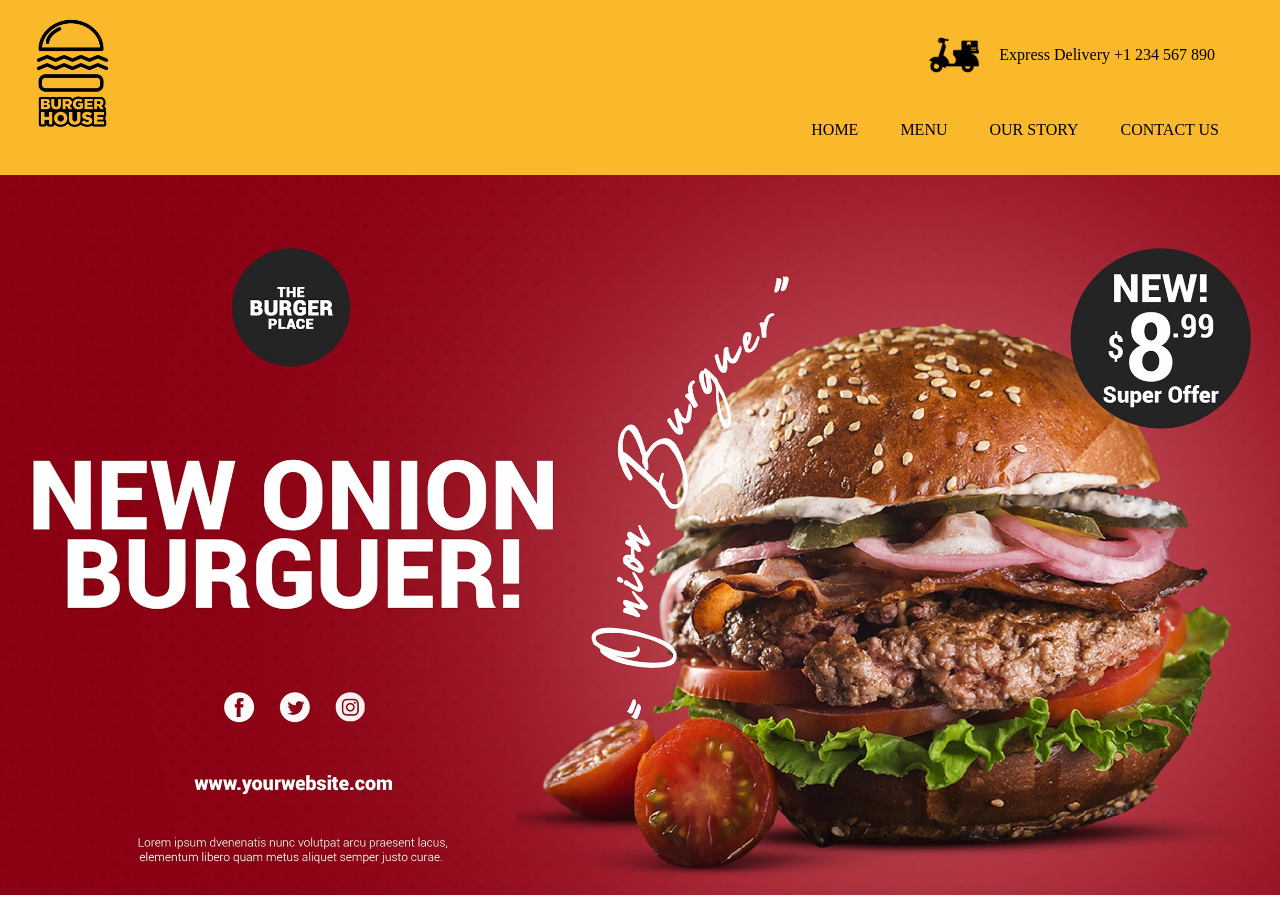
==== burger-house/index.html @ e33a1698 "feat: added navbar and top ad" ====
<!DOCTYPE html>
<html lang="en">

<head>
    <meta charset="UTF-8">
    <meta name="viewport" content="width=device-width, initial-scale=1.0">
    <title>Burger House</title>
    <link rel="stylesheet" href="style.css">
</head>

<body>
    <div class="main">
        <nav class="navbar">
            <div class="logo">
                <img src="images/logo.jpg">
            </div>
            <div class="navigation">
                <div class="contact">
                    <img src="images/bike.webp">
                    <p>
                        Express Delivery +1 234 567 890
                    </p>
                </div>
                <div class="links">
                    <ul>
                        <li><a href="#home">HOME</a></li>
                        <li><a href="#menu">MENU</a></li>
                        <li><a href="#story">OUR STORY</a></li>
                        <li><a href="#contact">CONTACT US</a></li>
                    </ul>
                </div>
            </div>
        </nav>
        <div class="banner">
            <img src="images/Banner.jpg">
        </div>
    </div>
</body>

</html>
---- burger-house/style.css ----
body {
    margin: 0;
    padding: 0;
}

.navbar {
    position: fixed;
    width: 100%;
    height: 175px;
    display: flex;
    justify-content: space-between;
    background-color: #fab92b;
}

.navigation {
    margin-top: 10px;
    margin-right: 40px;
}

.contact {
    display: flex;
    justify-content: flex-end;
    align-items: center;
    margin-right: 25px;
}

.contact img {
    width: 50px;
    height: 50px;
    border-radius: 10px;
    margin: 20px;
}

.links ul {
    list-style-type: none;
    margin: 0;
    padding: 0;
    overflow: hidden;
}

.links li {
    float: left;
    margin: 5px;
}

.links li a {
    display: block;
    color: black;
    text-align: center;
    padding: 16px;
    text-decoration: none;
}

.logo img {
    width: 125px;
    height: 125px;
    border-radius: 10px;
    margin: 10px;
}

.banner img {
    padding-top: 175px;
    width: 100%;
}
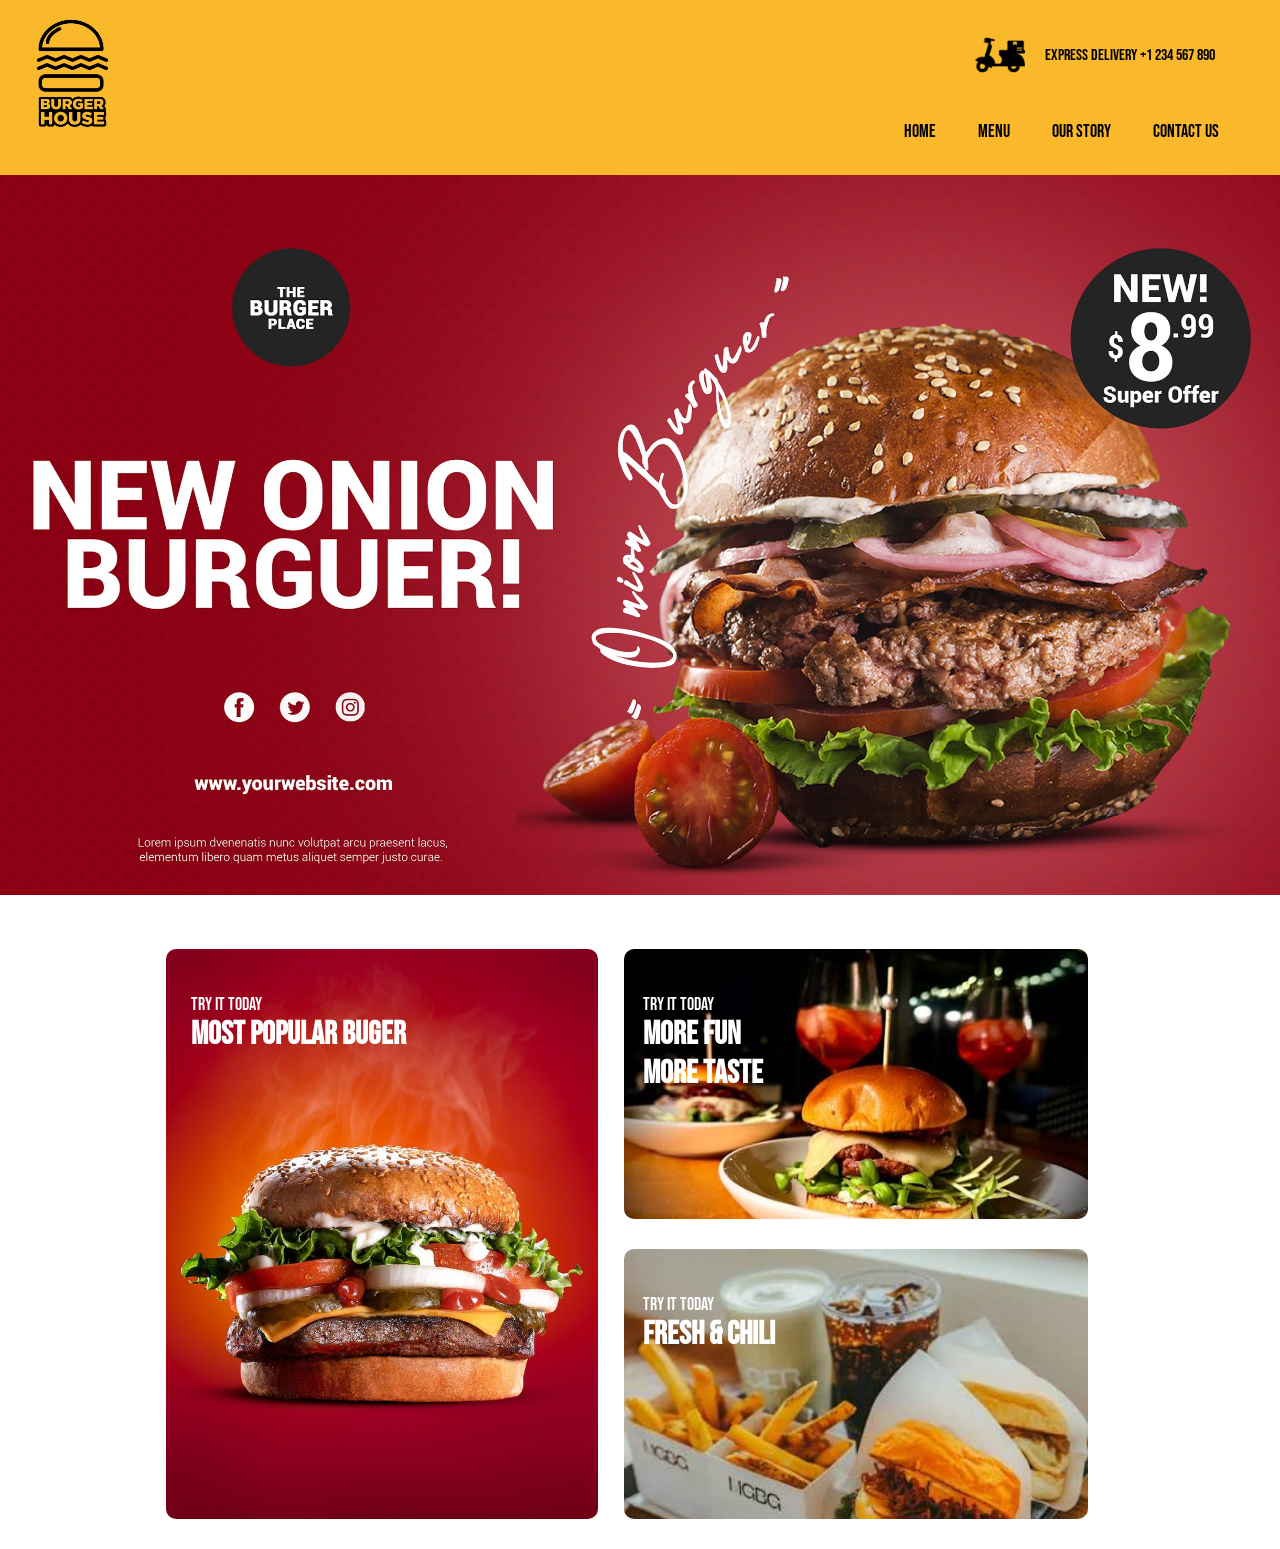
==== commit 1bb7c5a2: "feat: added 'try it now' ads" ====
--- a/burger-house/index.html
+++ b/burger-house/index.html
@@ -6,6 +6,9 @@
     <meta name="viewport" content="width=device-width, initial-scale=1.0">
     <title>Burger House</title>
     <link rel="stylesheet" href="style.css">
+    <style>
+        @import url('https://fonts.googleapis.com/css2?family=Bebas+Neue&display=swap');
+    </style>
 </head>
 
 <body>
@@ -34,6 +37,43 @@
         <div class="banner">
             <img src="images/Banner.jpg">
         </div>
+        <div class="billboard">
+            <div class="big">
+                <img src="images/ad-1.jpg">
+                <div class="content">
+                    <p class="heading">
+                        TRY IT TODAY
+                    </p>
+                    <p class="title">
+                        MOST POPULAR BUGER
+                    </p>
+                </div>
+            </div>
+            <div class="billboard-small">
+                <div class="small">
+                    <img src="images/ad-2.jpg">
+                    <div class="content">
+                        <p class="heading">
+                            TRY IT TODAY
+                        </p>
+                        <p class="title">
+                            MORE FUN</br>MORE TASTE
+                        </p>
+                    </div>
+                </div>
+                <div class="small">
+                    <img src="images/ad-3.jpg">
+                    <div class="content">
+                        <p class="heading">
+                            TRY IT TODAY
+                        </p>
+                        <p class="title">
+                            FRESH & CHILI
+                        </p>
+                    </div>
+                </div>
+            </div>
+        </div>
     </div>
 </body>
 
--- a/burger-house/style.css
+++ b/burger-house/style.css
@@ -1,6 +1,10 @@
 body {
     margin: 0;
     padding: 0;
+}
+
+p, a {
+    font-family: 'Bebas Neue';
 }
 
 .navbar {
@@ -8,6 +12,7 @@
     width: 100%;
     height: 175px;
     display: flex;
+    z-index: 200;
     justify-content: space-between;
     background-color: #fab92b;
 }
@@ -48,6 +53,7 @@
     color: black;
     text-align: center;
     padding: 16px;
+    font-size: large;
     text-decoration: none;
 }
 
@@ -61,4 +67,66 @@
 .banner img {
     padding-top: 175px;
     width: 100%;
+    padding-bottom: 50px;
+}
+
+.billboard {
+    position: relative;
+    display: flex;
+    justify-content: center;
+}
+
+.billboard-small {
+    display: flex;
+    flex-direction: column;
+    position: relative;
+    height: 600px;;
+}
+
+.billboard img {
+    border-radius: 10px;
+    width: 100%;
+    height: 95%;
+    object-fit: cover;
+}
+
+.billboard .content {
+    position: absolute;
+    top: 40px;
+    left: 20px;
+    color: white;
+    padding: 5px;
+}
+
+.big {
+    position: relative;
+    height: 600px;
+}
+
+.small {
+    flex: 1;
+    position: relative;
+    display: flex;
+    justify-content: center;
+    min-height: 0;
+}
+
+.small img {
+    width: 90%;
+    height: 90%;
+}
+
+.small .content {
+    left: 40px;
+}
+
+.billboard .heading {
+    font-size: large;
+    margin: 0;
+}
+
+.billboard .title {
+    font-size: xx-large;
+    font-weight: 700;
+    margin: 0;
 }
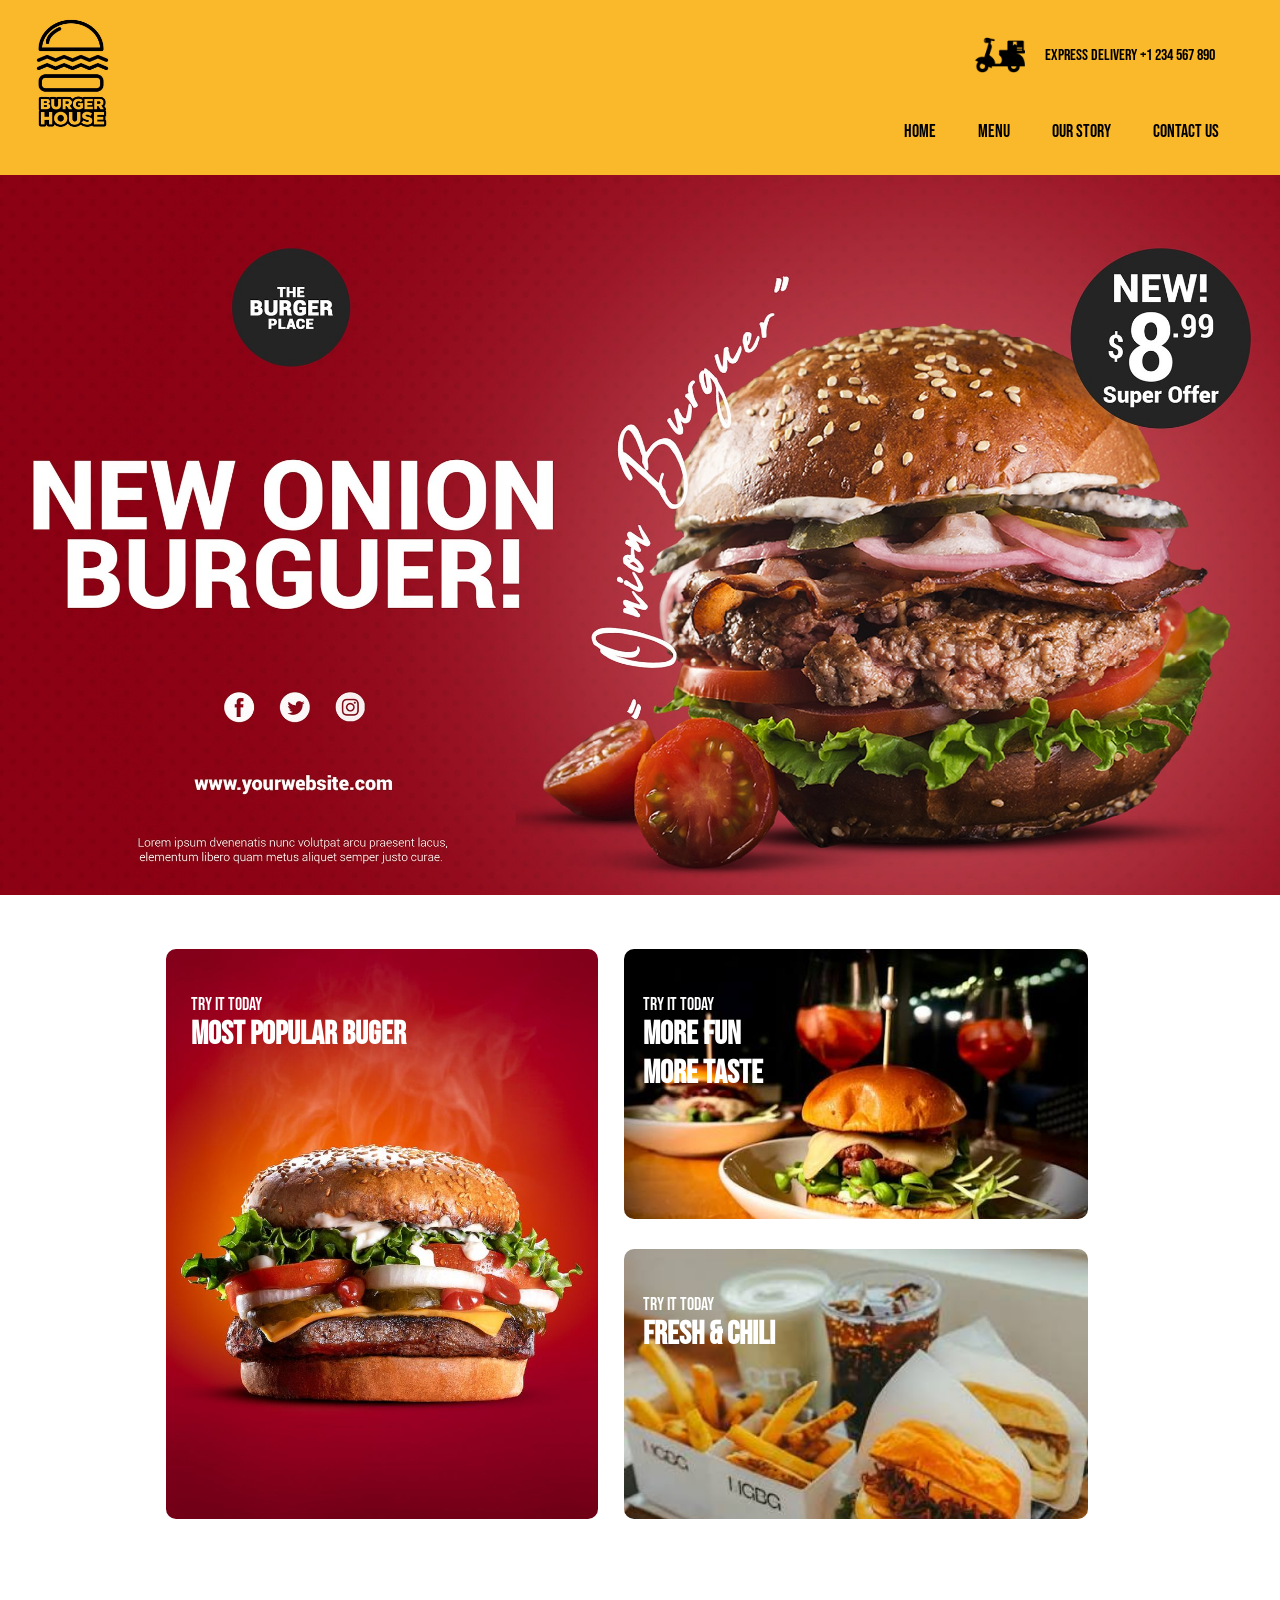
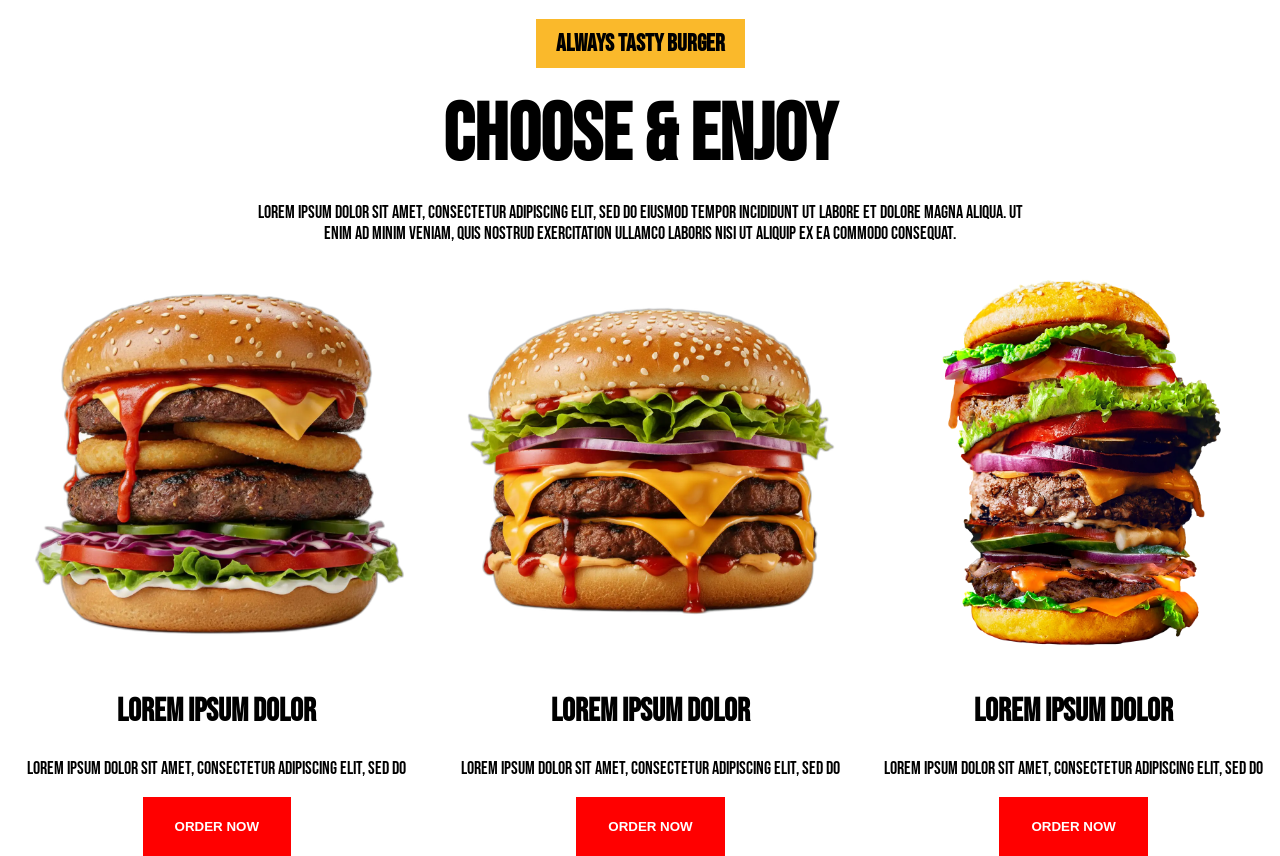
==== commit 8ab210b6: "feat: added menu items" ====
--- a/burger-house/index.html
+++ b/burger-house/index.html
@@ -41,37 +41,52 @@
             <div class="big">
                 <img src="images/ad-1.jpg">
                 <div class="content">
-                    <p class="heading">
-                        TRY IT TODAY
-                    </p>
-                    <p class="title">
-                        MOST POPULAR BUGER
-                    </p>
+                    <p class="heading">TRY IT TODAY</p>
+                    <p class="title">MOST POPULAR BUGER</p>
                 </div>
             </div>
             <div class="billboard-small">
                 <div class="small">
                     <img src="images/ad-2.jpg">
                     <div class="content">
-                        <p class="heading">
-                            TRY IT TODAY
-                        </p>
-                        <p class="title">
-                            MORE FUN</br>MORE TASTE
-                        </p>
+                        <p class="heading">TRY IT TODAY</p>
+                        <p class="title">MORE FUN</br>MORE TASTE</p>
                     </div>
                 </div>
                 <div class="small">
                     <img src="images/ad-3.jpg">
                     <div class="content">
-                        <p class="heading">
-                            TRY IT TODAY
-                        </p>
-                        <p class="title">
-                            FRESH & CHILI
-                        </p>
+                        <p class="heading">TRY IT TODAY</p>
+                        <p class="title">FRESH & CHILI</p>
                     </div>
                 </div>
+            </div>
+        </div>
+        <div class="selection">
+            <h2>ALWAYS TASTY BURGER</h2>
+            <h1>CHOOSE & ENJOY</h1>
+            <p>Lorem ipsum dolor sit amet, consectetur adipiscing elit, sed do eiusmod tempor incididunt ut labore et
+                dolore magna aliqua. Ut enim ad minim veniam, quis nostrud exercitation ullamco laboris nisi ut aliquip
+                ex ea commodo consequat.</p>
+        </div>
+        <div class="menu">
+            <div class="item">
+                <img src="images/borgir-1.webp">
+                <h2>Lorem ipsum dolor</h2>
+                <p>Lorem ipsum dolor sit amet, consectetur adipiscing elit, sed do</p>
+                <button>ORDER NOW</button>
+            </div>
+            <div class="item">
+                <img src="images/borgir-2.webp">
+                <h2>Lorem ipsum dolor</h2>
+                <p>Lorem ipsum dolor sit amet, consectetur adipiscing elit, sed do</p>
+                <button>ORDER NOW</button>
+            </div>
+            <div class="item">
+                <img src="images/borgir-3.png">
+                <h2>Lorem ipsum dolor</h2>
+                <p>Lorem ipsum dolor sit amet, consectetur adipiscing elit, sed do</p>
+                <button>ORDER NOW</button>
             </div>
         </div>
     </div>
--- a/burger-house/style.css
+++ b/burger-house/style.css
@@ -3,7 +3,10 @@
     padding: 0;
 }
 
-p, a {
+p,
+a,
+h1,
+h2 {
     font-family: 'Bebas Neue';
 }
 
@@ -80,7 +83,8 @@
     display: flex;
     flex-direction: column;
     position: relative;
-    height: 600px;;
+    height: 600px;
+    ;
 }
 
 .billboard img {
@@ -129,4 +133,66 @@
     font-size: xx-large;
     font-weight: 700;
     margin: 0;
+}
+
+.selection {
+    margin-top: 50px;
+    display: flex;
+    flex-direction: column;
+    justify-content: center;
+    align-items: center;
+}
+
+.selection h2 {
+    background-color: #fab92b;
+    font-size: x-large;
+    padding-bottom: 10px;
+    padding-left: 20px;
+    padding-top: 10px;
+    padding-right: 20px;
+}
+
+.selection h1 {
+    font-size: 80px;
+    margin: 0;
+}
+
+.selection p {
+    text-align: center;
+    width: 60%;
+    font-size: large;
+}
+
+.menu {
+    position: relative;
+    display: flex;
+    justify-content: space-around;
+    height: 400px;
+    text-align: center;
+}
+
+.menu img {
+    border-radius: 10px;
+    width: 100%;
+    height: 100%;
+    object-fit: cover;
+}
+
+.menu h2 {
+    font-size: xx-large;
+}
+
+.menu p {
+    font-size: large;
+}
+
+.menu button {
+    color: white;
+    font-weight: 700;
+    background-color: red;
+    border-color: transparent;
+    padding-bottom: 20px;
+    padding-left: 30px;
+    padding-top: 20px;
+    padding-right: 30px;
 }
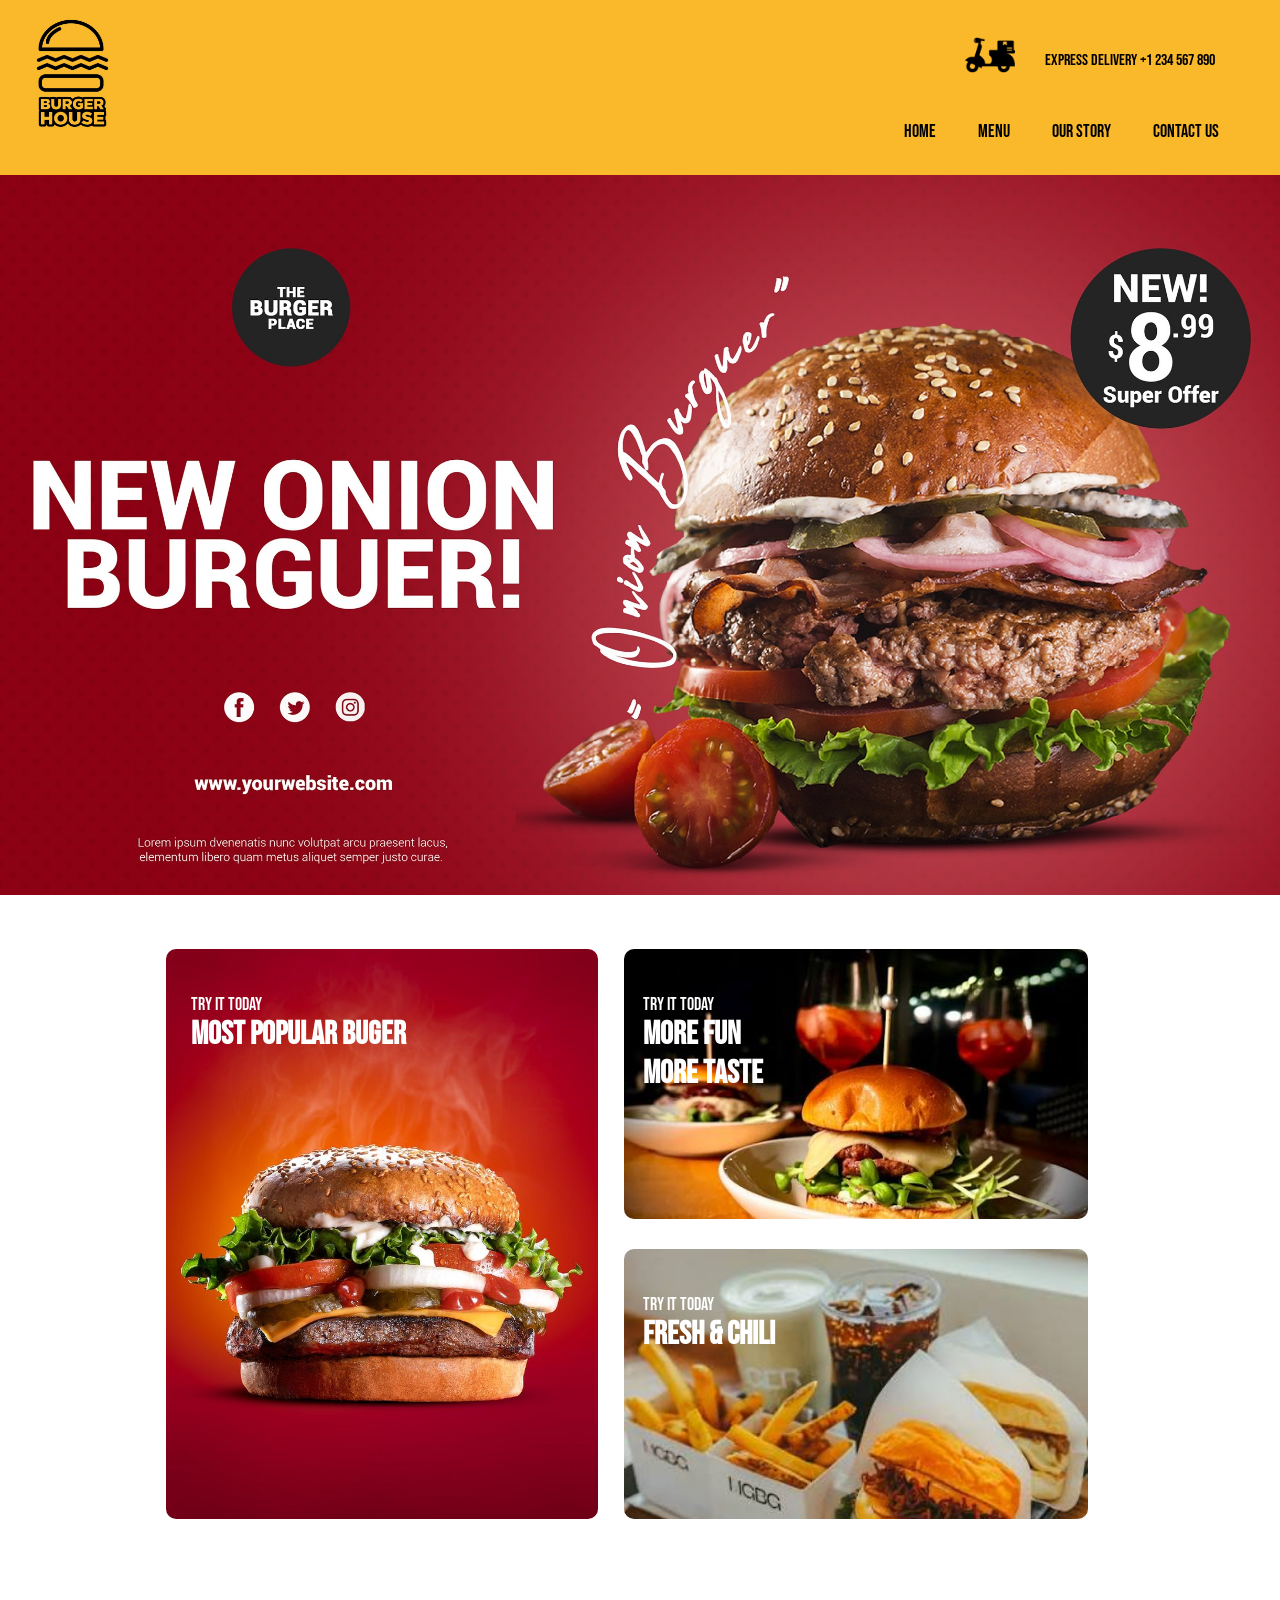
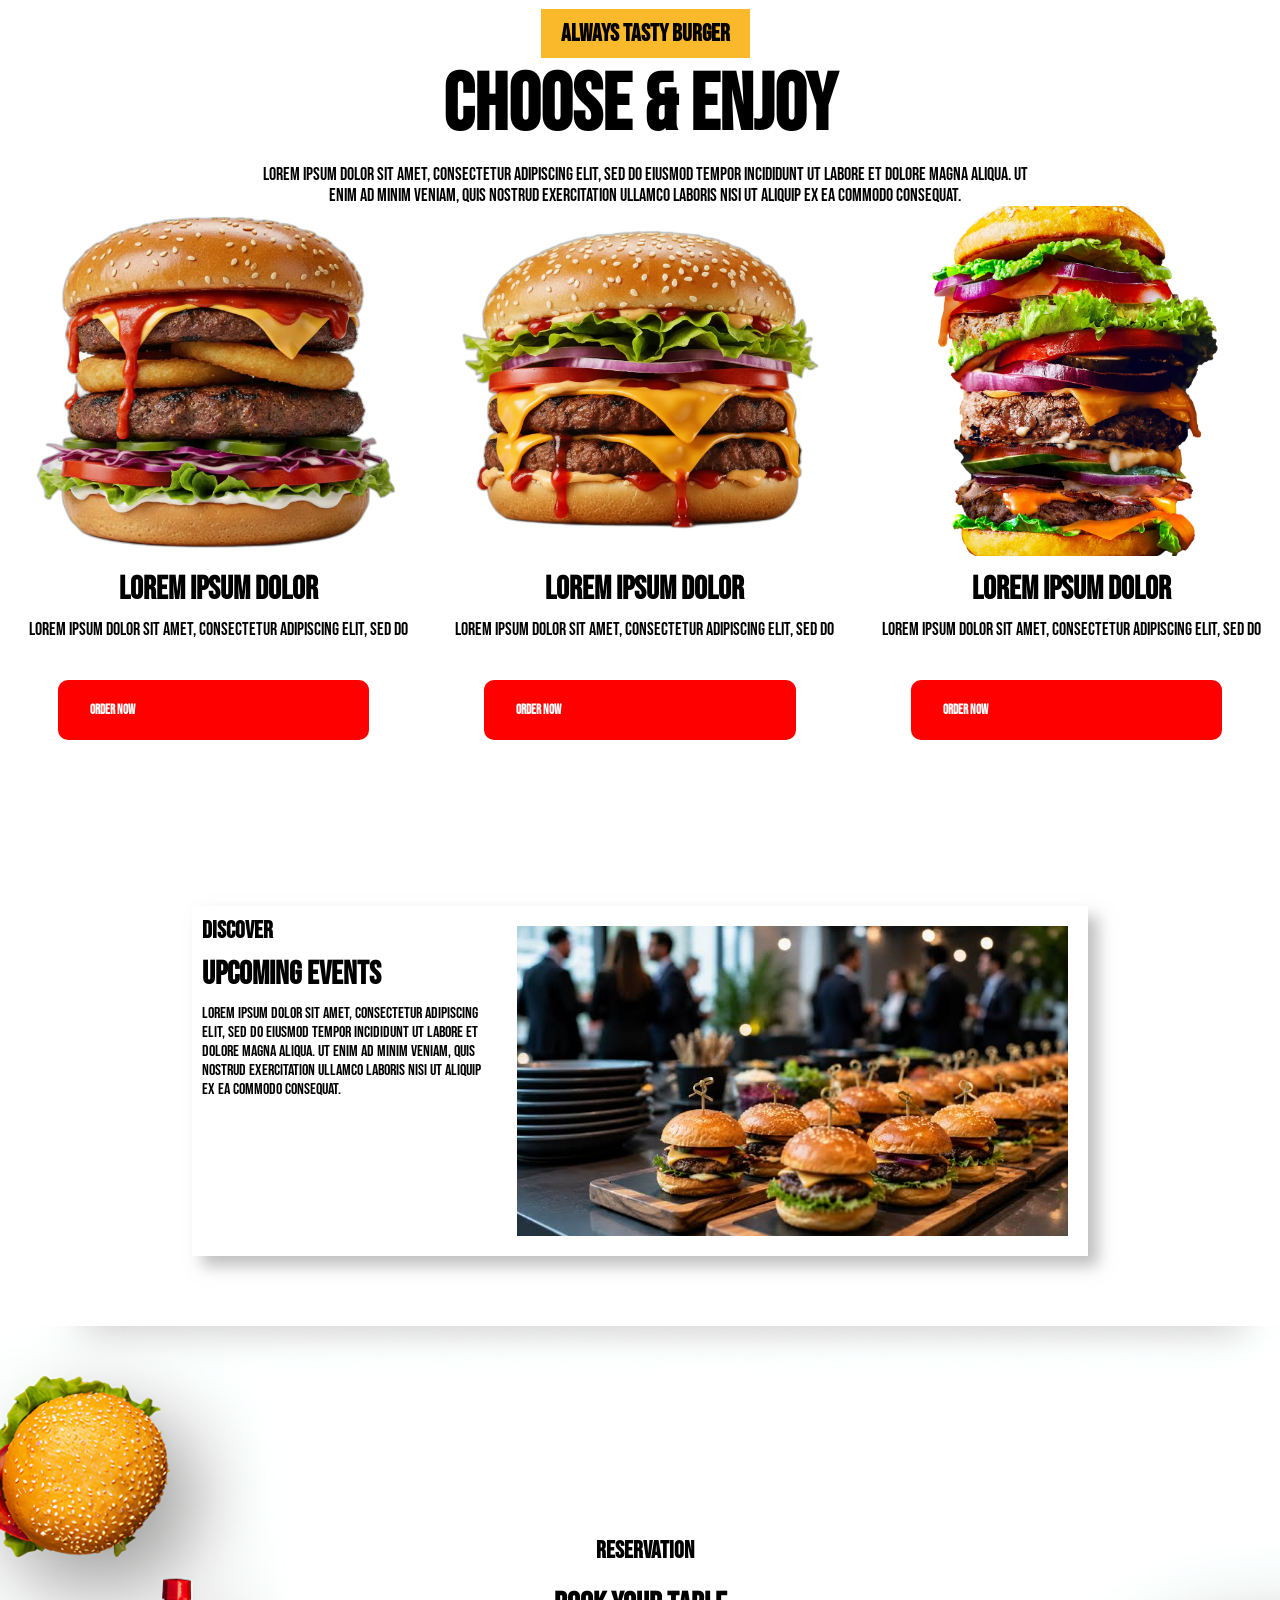
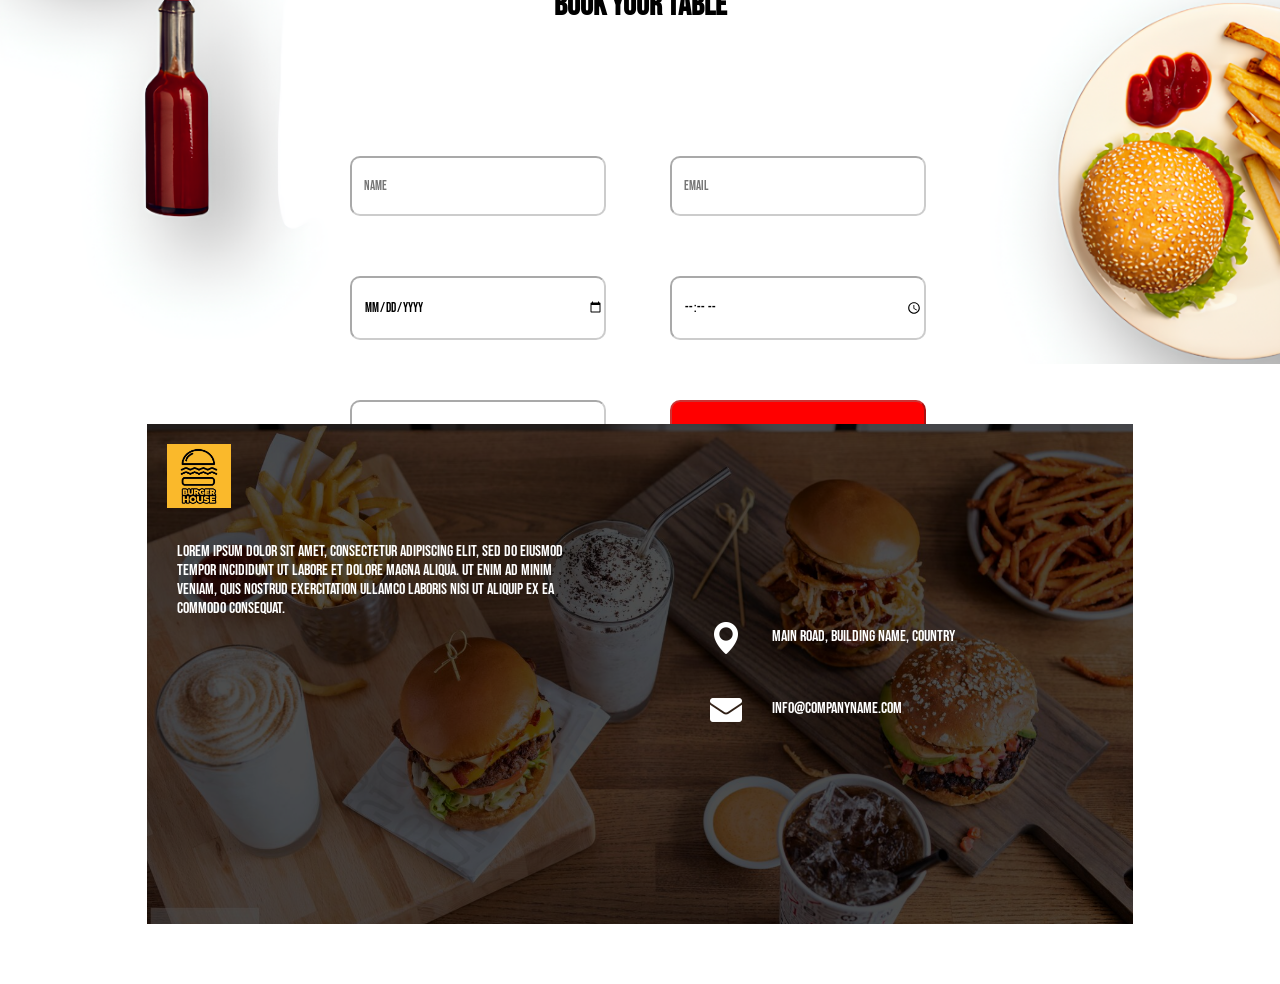
==== commit d7365b34: "feat: added reservation form and footer" ====
--- a/burger-house/index.html
+++ b/burger-house/index.html
@@ -89,6 +89,62 @@
                 <button>ORDER NOW</button>
             </div>
         </div>
+        <div class="discover">
+            <div class="items">
+                <!-- This is supposed to be a dynamic carousel, since no javascript I'll make it static -->
+                <div class="item">
+                    <h2>DISCOVER</h2>
+                    <h1>UPCOMING EVENTS</h1>
+                    <p>Lorem ipsum dolor sit amet, consectetur adipiscing elit, sed do eiusmod tempor incididunt ut
+                        labore et
+                        dolore magna aliqua. Ut enim ad minim veniam, quis nostrud exercitation ullamco laboris nisi ut
+                        aliquip
+                        ex ea commodo consequat.</p>
+                </div class="item">
+                <img src="images/event.jpg">
+            </div>
+        </div>
+        <div class="reservation">
+            <img src="images/bg.png">
+            <div class="title">
+                <h2>RESERVATION</h2>
+                <h1>BOOK YOUR TABLE</h1>
+            </div>
+            <div class="form">
+                <input type="text" name="name" placeholder="NAME">
+                <input type="email" name="email" placeholder="EMAIL">
+                <input type="date" name="date" placeholder="DATE">
+                <input type="time" name="time" placeholder="TIME">
+                <input type="number" name="people" placeholder="PEOPLE">
+                <button type="button">FIND A TABLE</button>
+            </div>
+        </div>
+        <footer>
+            <div class="container">
+                <img src="images/banner-2.jpeg">
+                <div class="info">
+                    <div class="left">
+                        <img src="images/logo.jpg">
+                        <p>Lorem ipsum dolor sit amet, consectetur adipiscing elit, sed do eiusmod tempor incididunt ut
+                            labore et
+                            dolore magna aliqua. Ut enim ad minim veniam, quis nostrud exercitation ullamco laboris nisi
+                            ut
+                            aliquip
+                            ex ea commodo consequat.</p>
+                    </div>
+                    <div class="right">
+                        <div class="loc">
+                            <img src="images/location.png">
+                            <p class="data">main road, building name, country</p>
+                        </div>
+                        <div class="mail">
+                            <img src="images/email.png">
+                            <p class="data">info@companyname.com</p>
+                        </div>
+                    </div>
+                </div>
+            </div>
+        </footer>
     </div>
 </body>
 
--- a/burger-house/style.css
+++ b/burger-house/style.css
@@ -167,14 +167,14 @@
     position: relative;
     display: flex;
     justify-content: space-around;
-    height: 400px;
+    height: 700px;
     text-align: center;
 }
 
 .menu img {
     border-radius: 10px;
     width: 100%;
-    height: 100%;
+    height: 50%;
     object-fit: cover;
 }
 
@@ -184,6 +184,7 @@
 
 .menu p {
     font-size: large;
+    margin-bottom: 10px;
 }
 
 .menu button {
@@ -195,4 +196,156 @@
     padding-left: 30px;
     padding-top: 20px;
     padding-right: 30px;
-}+}
+
+.discover {
+    display: flex;
+    justify-content: center;
+    align-items: center;
+}
+
+.discover .items {
+    display: flex;
+    box-shadow: 10px 10px 15px rgba(128, 128, 128, 0.5);
+    justify-content: center;
+    width: 70%;
+    height: 350px;
+}
+
+.discover .item {
+    flex: 1;
+    min-width: 0;
+}
+
+.discover h1,
+h2,
+p {
+    margin-left: 10px;
+    margin-top: 10px;
+    margin-bottom: 0px;
+}
+
+.discover img {
+    margin: 20px;
+    object-fit: cover;
+}
+
+.reservation {
+    margin-top: 70px;
+    display: flex;
+    justify-content: center;
+    position: relative;
+}
+
+.reservation img {
+    width: 100%;
+}
+
+.reservation .title {
+    top: 200px;
+    display: flex;
+    justify-content: center;
+    align-items: center;
+    flex-direction: column;
+    position: absolute;
+}
+
+.reservation .form {
+    display: grid;
+    position: absolute;
+    width: 50%;
+    top: 400px;
+    grid-template-columns: 1fr 1fr;
+}
+
+.reservation input,
+button {
+    box-sizing: border-box;
+    width: 80%;
+    border-color: rgba(128, 128, 128, 0.404);
+    border-radius: 10px;
+    font-family: 'Bebas Neue';
+    padding-bottom: 20px;
+    padding-top: 20px;
+    padding-left: 12px;
+    margin: 30px;
+    text-align: left;
+    color: black;
+}
+
+.reservation button {
+    background-color: red;
+    color: white;
+    text-align: center;
+    font-size: large;
+}
+
+footer {
+    margin-top: 600px;
+    display: flex;
+    justify-content: center;
+    margin: 60px;
+}
+
+.container {
+    display: flex;
+    justify-content: center;
+    background-color: black;
+    height: 500px;
+    width: 85%;
+    position: relative;
+}
+
+footer img {
+    width: 100%;
+    height: 100%;
+    object-fit: cover;
+    opacity: 0.3;
+}
+
+.info {
+    height: 100%;
+    position: absolute;
+    display: flex;
+    flex-direction: row;
+    color: white;
+}
+
+.info img {
+    width: 64px;
+    height: 64px;
+    opacity: 1;
+    margin: 20px;
+}
+
+.right {
+    flex: 1;
+    display: flex;
+    flex-direction: column;
+    justify-content: center;
+    align-items: left;
+    margin-left: 100px;
+}
+
+.left {
+    flex: 1;
+}
+
+.left p {
+    margin-left: 30px;
+}
+
+.info .right img {
+    width: 32px;
+    height: 32px;
+    filter: invert(1);
+}
+
+.loc, .mail {
+    display: flex;
+    flex-direction: row;
+}
+
+.right .data {
+    margin-top: 25px;
+}
